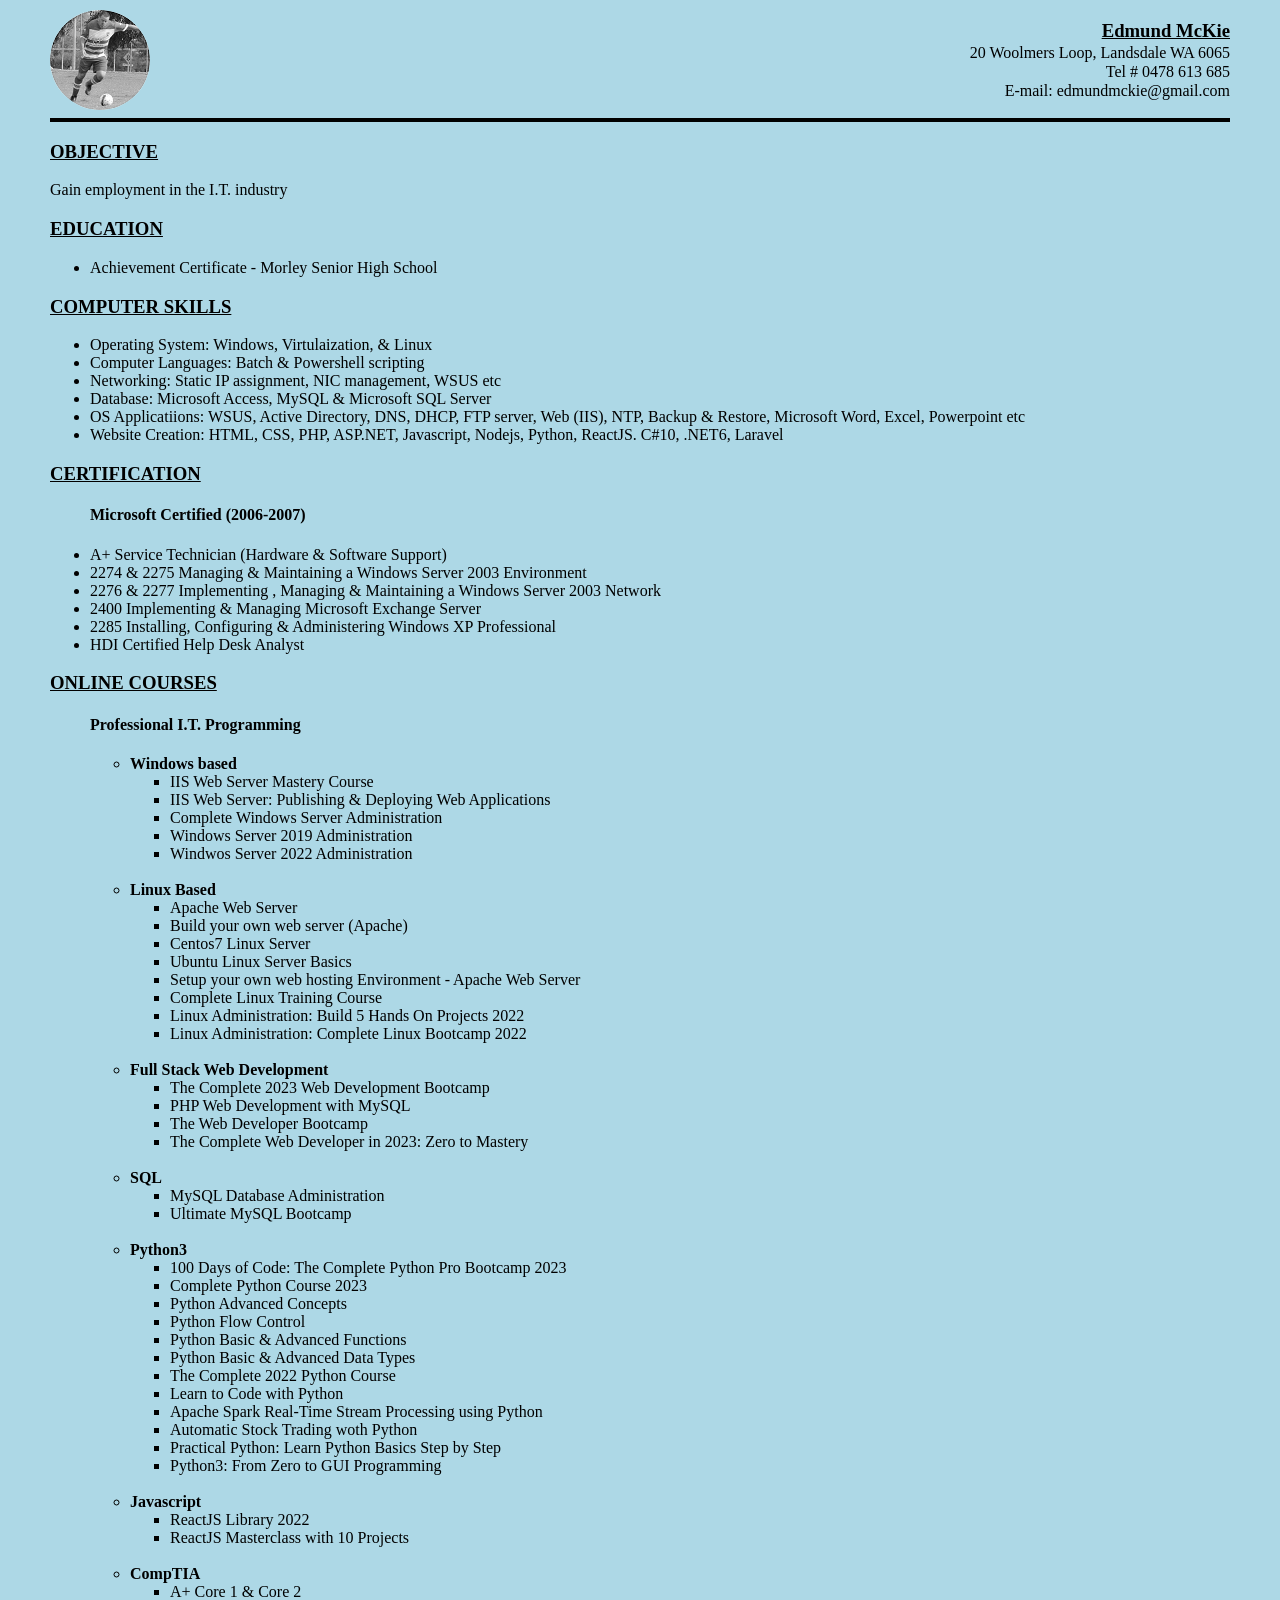
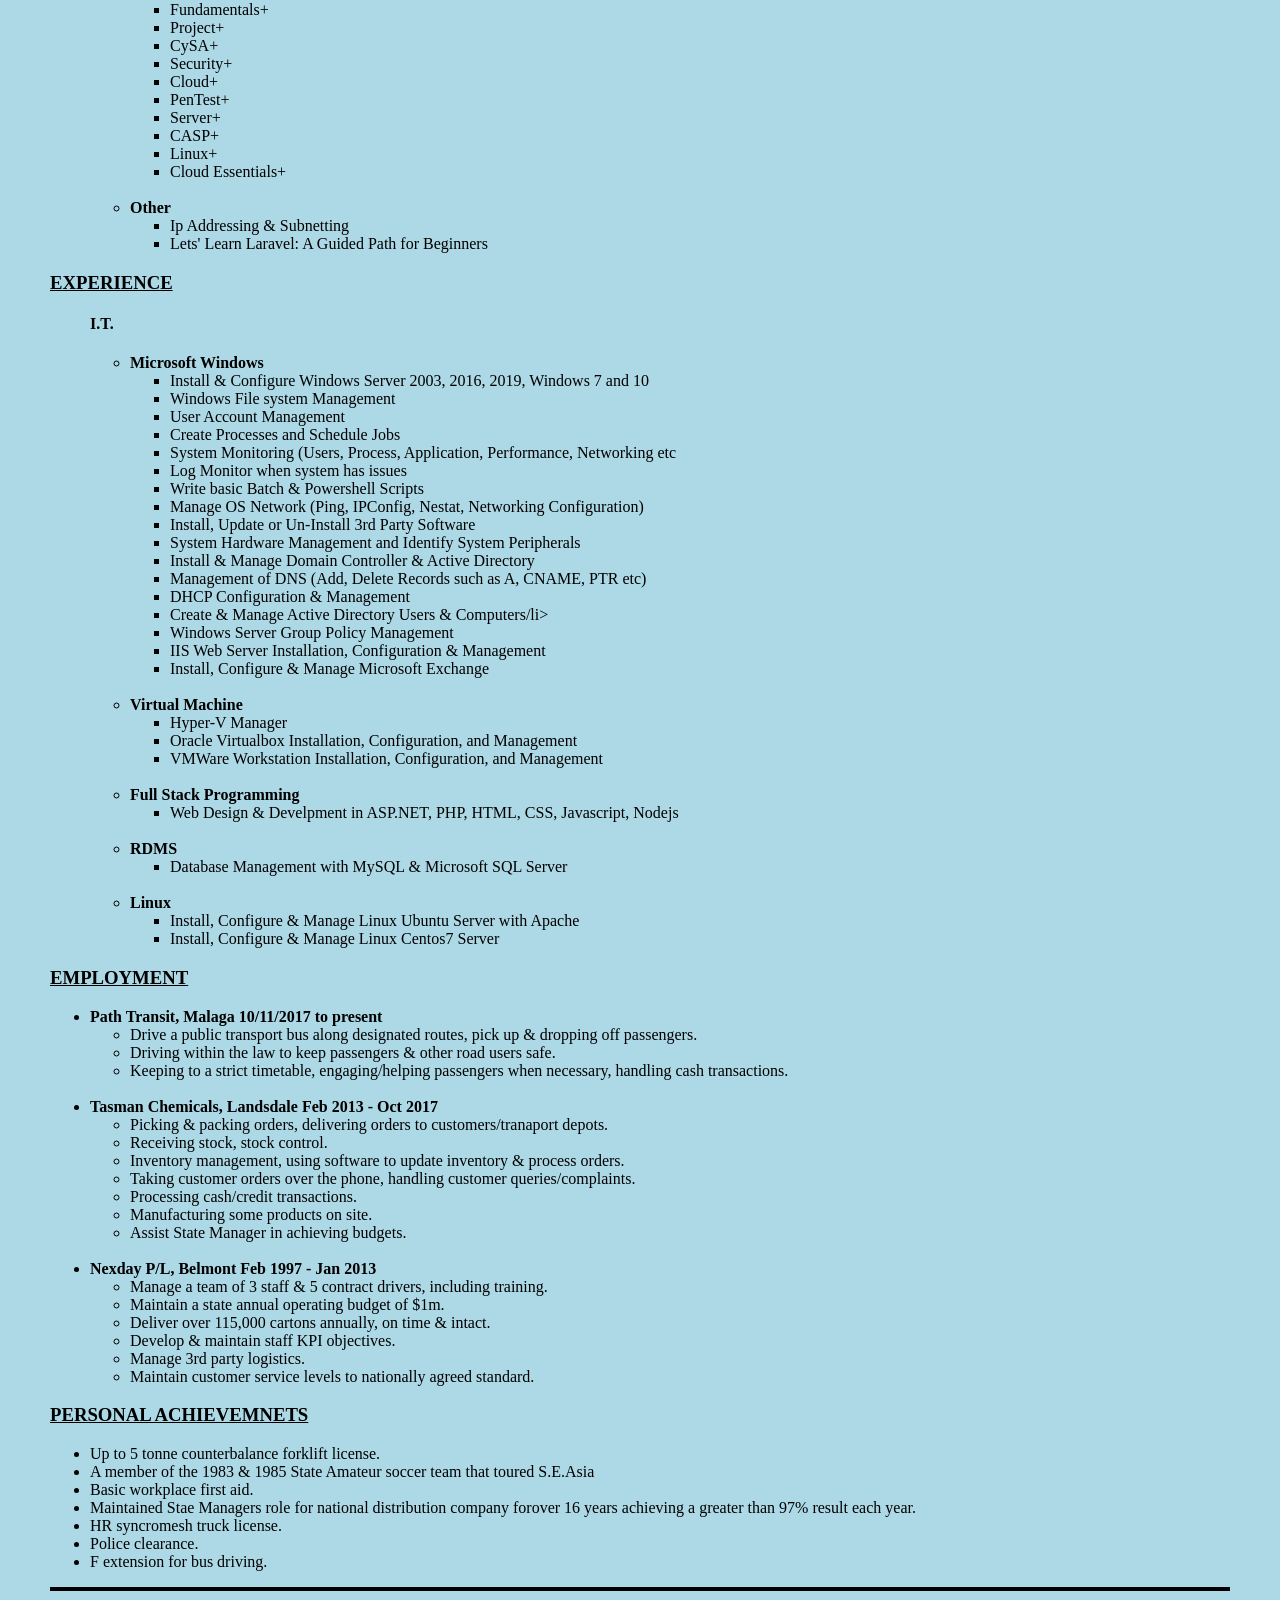
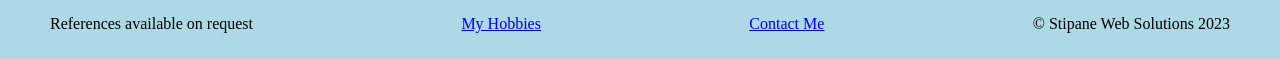
==== index.html @ 41bacb29 "Add files via upload 1st commit" ====
﻿<!DOCTYPE html>

<html lang="en" xmlns="http://www.w3.org/1999/xhtml">

<head>
    <meta charset="utf-8" />
    <link rel="stylesheet" href="Styles\Style.css">
    <title>My Resume</title>
</head>
<header>
    <div class="container">
        <div>
            <img src="./Images/ED3-modified.png" alt="">
        </div>
        <div>        
            <h3>Edmund McKie</h3>
            <p>20 Woolmers Loop, Landsdale WA 6065</p>
            <p>Tel # 0478 613 685</p>
            <p>E-mail: edmundmckie@gmail.com</p>
        </div>
    </div>
</header>
    <hr />
<body>

    <div class="body">
        <div>
            <h3>OBJECTIVE</h3>
            <p>Gain employment in the I.T. industry</p>
            <h3>EDUCATION</h3>
            <ul>
                <li>Achievement Certificate - Morley Senior High School</li>
            </ul>
            <h3>COMPUTER SKILLS</h3>
            <ul>
                <li>Operating System: Windows, Virtulaization, & Linux</li>
                <li>Computer Languages: Batch & Powershell scripting</li>
                <li>Networking: Static IP assignment, NIC management, WSUS etc</li>
                <li>Database: Microsoft Access, MySQL & Microsoft SQL Server</li>
                <li>OS Applicatiions: WSUS, Active Directory, DNS, DHCP, FTP server, Web (IIS), NTP, Backup & Restore,
                    Microsoft Word, Excel, Powerpoint etc</li>
                <li>Website Creation: HTML, CSS, PHP, ASP.NET, Javascript, Nodejs, Python, ReactJS. C#10, .NET6, Laravel</li>
            </ul>
            <h3>CERTIFICATION</h3>
            <ul>
                <h4>Microsoft Certified (2006-2007)</h4>
                <li>A+ Service Technician (Hardware & Software Support)</li>
                <li>2274 & 2275 Managing & Maintaining a Windows Server 2003 Environment</li>
                <li>2276 & 2277 Implementing , Managing & Maintaining a Windows Server 2003 Network</li>
                <li>2400 Implementing & Managing Microsoft Exchange Server</li>
                <li>2285 Installing, Configuring & Administering Windows XP Professional</li>
                <li>HDI Certified Help Desk Analyst</li>
            </ul>
            <h3>ONLINE COURSES</h3>
            <ul>
                <h4>Professional I.T. Programming</h4>
                    <ul>
                    <li><strong>Windows based</strong>
                        <ul>
                            <li>IIS Web Server Mastery Course </li>
                            <li>IIS Web Server: Publishing & Deploying Web Applications</li>
                            <li>Complete Windows Server Administration</li>
                            <li>Windows Server 2019 Administration</li>
                            <li>Windwos Server 2022 Administration</li><br />                                          
                        </ul>
                    <li><strong>Linux Based</strong>
                        <ul>
                            <li>Apache Web Server</li>
                            <li>Build your own web server (Apache)</li>                    
                            <li>Centos7 Linux Server</li>
                            <li>Ubuntu Linux Server Basics</li>
                            <li>Setup your own web hosting Environment - Apache Web Server</li>
                            <li>Complete Linux Training Course</li>
                            <li>Linux Administration: Build 5 Hands On Projects 2022</li>
                            <li>Linux Administration: Complete Linux Bootcamp 2022</li><br />                    
                            </ul>
                    <li><strong>Full Stack Web Development</strong>
                        <ul>
                            <li>The Complete 2023 Web Development Bootcamp</li>
                            <li>PHP Web Development with MySQL</li>
                            <li>The Web Developer Bootcamp</li>
                            
                            <li>The Complete Web Developer in 2023: Zero to Mastery</li>
                            <br />
                        </ul>
                        <li><strong>SQL</strong>
                            <ul>
                        <li>MySQL Database Administration</li>
                        <li>Ultimate MySQL Bootcamp</li><br />
                    </ul>
                    <li><strong>Python3</strong>
                        <ul>
                            <li>100 Days of Code: The Complete Python Pro Bootcamp 2023</li>
                            <li>Complete Python Course 2023</li>
                            <li>Python Advanced Concepts</li>
                            <li>Python Flow Control</li>
                            <li>Python Basic & Advanced Functions</li>
                            <li>Python Basic & Advanced Data Types</li>
                            <li>The Complete 2022 Python Course</li>
                            <li>Learn to Code with Python</li>
                            <li>Apache Spark Real-Time Stream Processing using Python</li>
                            <li>Automatic Stock Trading woth Python</li>
                            <li>Practical Python: Learn Python Basics Step by Step</li>
                            <li>Python3: From Zero to GUI Programming</li><br />
                        </ul>
                        <li><strong>Javascript</strong>
                            <ul>
                                <li>ReactJS Library 2022</li>
                                <li>ReactJS Masterclass with 10 Projects</li><br />
                            </ul>
                    <li><strong>CompTIA</strong>
                        <ul>
                            <li>A+ Core 1 & Core 2</li> 
                            <li>Fundamentals+</li>
                            <li>Project+</li>
                            <li>CySA+</li>
                            <li>Security+</li>
                            <li>Cloud+</li>
                            <li>PenTest+</li>
                            <li>Server+</li>
                            <li>CASP+</li>
                            <li>Linux+</li>
                            <li>Cloud Essentials+</li><br />
                        </ul>
                    <li><strong>Other</strong>
                        <ul>
                            <li>Ip Addressing & Subnetting</li>
                            <li>Lets' Learn Laravel: A Guided Path for Beginners</li>
                        </ul>
                    </ul>
            </ul>
        </div>
        <div>
            <h3>EXPERIENCE</h3>
            <ul>     
                <h4>I.T.</h4>
                <ul>
                    <li><strong>Microsoft Windows</strong>
                        <ul>
                            <li>Install & Configure Windows Server 2003, 2016, 2019, Windows 7 and 10</li>
                            <li>Windows File system Management</li>
                            <li>User Account Management</li>
                            <li>Create Processes and Schedule Jobs</li>
                            <li>System Monitoring (Users, Process, Application, Performance, Networking etc</li>
                            <li>Log Monitor when system has issues</li>
                            <li>Write basic Batch & Powershell Scripts</li>
                            <li>Manage OS Network (Ping, IPConfig, Nestat, Networking Configuration)</li>
                            <li>Install, Update or Un-Install 3rd Party Software</li>
                            <li>System Hardware Management and Identify System Peripherals</li>
                            <li>Install & Manage Domain Controller & Active Directory</li>
                            <li>Management of DNS (Add, Delete Records such as A, CNAME, PTR etc)</li>
                            <li>DHCP Configuration & Management</li>
                            <li>Create & Manage Active Directory Users & Computers/li>
                            <li>Windows Server Group Policy Management</li>
                            <li>IIS Web Server Installation, Configuration & Management</li>
                            <li>Install, Configure & Manage Microsoft Exchange</li><br />
                        </ul>
                    <li><strong>Virtual Machine</strong>
                        <ul>
                            <li>Hyper-V Manager</li>
                            <li>Oracle Virtualbox Installation, Configuration, and Management</li>
                            <li>VMWare Workstation Installation, Configuration, and Management</li><br />
                        </ul>
                    <li><strong>Full Stack Programming</strong>
                        <ul>
                            <li>Web Design & Develpment in ASP.NET, PHP, HTML, CSS, Javascript, Nodejs</li><br />
                        </ul>
                    <li><strong>RDMS</strong>
                        <ul>
                            <li>Database Management with MySQL & Microsoft SQL Server</li><br />
                        </ul>
                    <li><strong>Linux</strong>
                        <ul>
                            <li>Install, Configure & Manage Linux Ubuntu Server with Apache</li>
                            <li>Install, Configure & Manage Linux Centos7 Server</li>
                        </ul>
                </ul>
            </ul>
            <h3>EMPLOYMENT</h3>
                <ul>
                    <li><strong>Path Transit, Malaga 10/11/2017 to present</strong>
                        <ul>        
                            <li>Drive a public transport bus along designated routes, pick up & dropping off passengers.</li>
                            <li>Driving within the law to keep passengers & other road users safe.</li>
                            <li>Keeping to a strict timetable, engaging/helping passengers when necessary, handling cash transactions.
                            </li>
                        </ul><br />
                    <li><strong>Tasman Chemicals, Landsdale Feb 2013 - Oct 2017</strong>
                        <ul>
                            <li>Picking & packing orders, delivering orders to customers/tranaport depots.</li>
                            <li>Receiving stock, stock control.</li>
                            <li>Inventory management, using software to update inventory & process orders.</li>
                            <li>Taking customer orders over the phone, handling customer queries/complaints.</li>
                            <li>Processing cash/credit transactions.</li>
                            <li>Manufacturing some products on site.</li>
                            <li>Assist State Manager in achieving budgets.</li>
                        </ul><br />                    
                    <li><strong>Nexday P/L, Belmont Feb 1997 - Jan 2013</strong></li>
                         <ul>
                            <li>Manage a team of 3 staff & 5 contract drivers, including training.</li>
                            <li>Maintain a state annual operating budget of $1m.</li>
                            <li>Deliver over 115,000 cartons annually, on time & intact.</li>
                            <li>Develop & maintain staff KPI objectives.</li>
                            <li>Manage 3rd party logistics.</li>
                            <li>Maintain customer service levels to nationally agreed standard.</li>
                        </ul>
                </ul>
            
            <h3>PERSONAL ACHIEVEMNETS</h3>
            <ul>
                <li>Up to 5 tonne counterbalance forklift license.</li>
                <li>A member of the 1983 & 1985 State Amateur soccer team that toured S.E.Asia</li>
                <li>Basic workplace first aid.</li>
                <li>Maintained Stae Managers role for national distribution company forover 16 years achieving a greater
                    than 97% result each year.</li>
                <li>HR syncromesh truck license.</li>
                <li>Police clearance.</li>
                <li>F extension for bus driving.</li>
            </ul>
        </div>
    </div>
    <hr />
    <footer>
        <div>
            <p>References available on request</p>
        </div>
        <div>
            <p><a href="./hobbies.html">My Hobbies</a></p>
        </div>
        <div>
            <p><a href="./contact.html">Contact Me</a></p>
        </div>
        <div>
            <p>&copy Stipane Web Solutions 2023</p>
        </div>
    </footer>
</body>

</html>
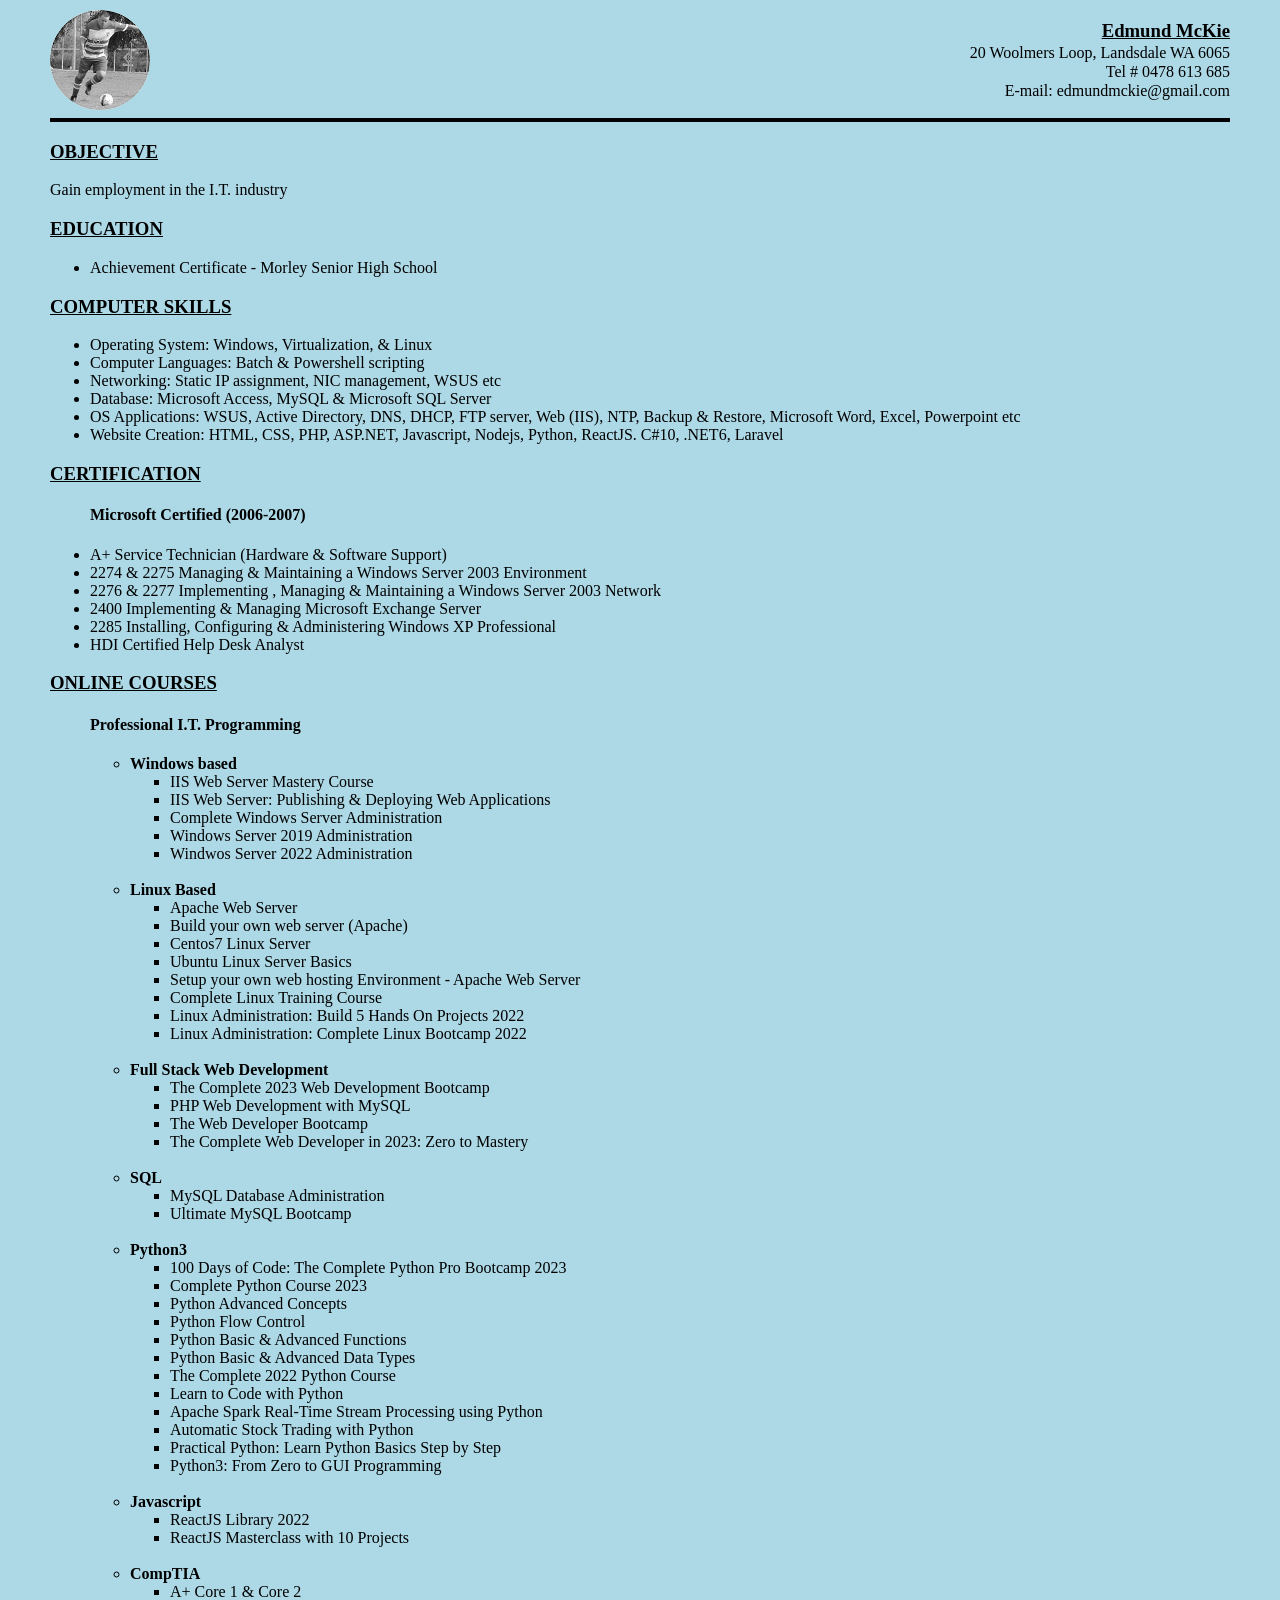
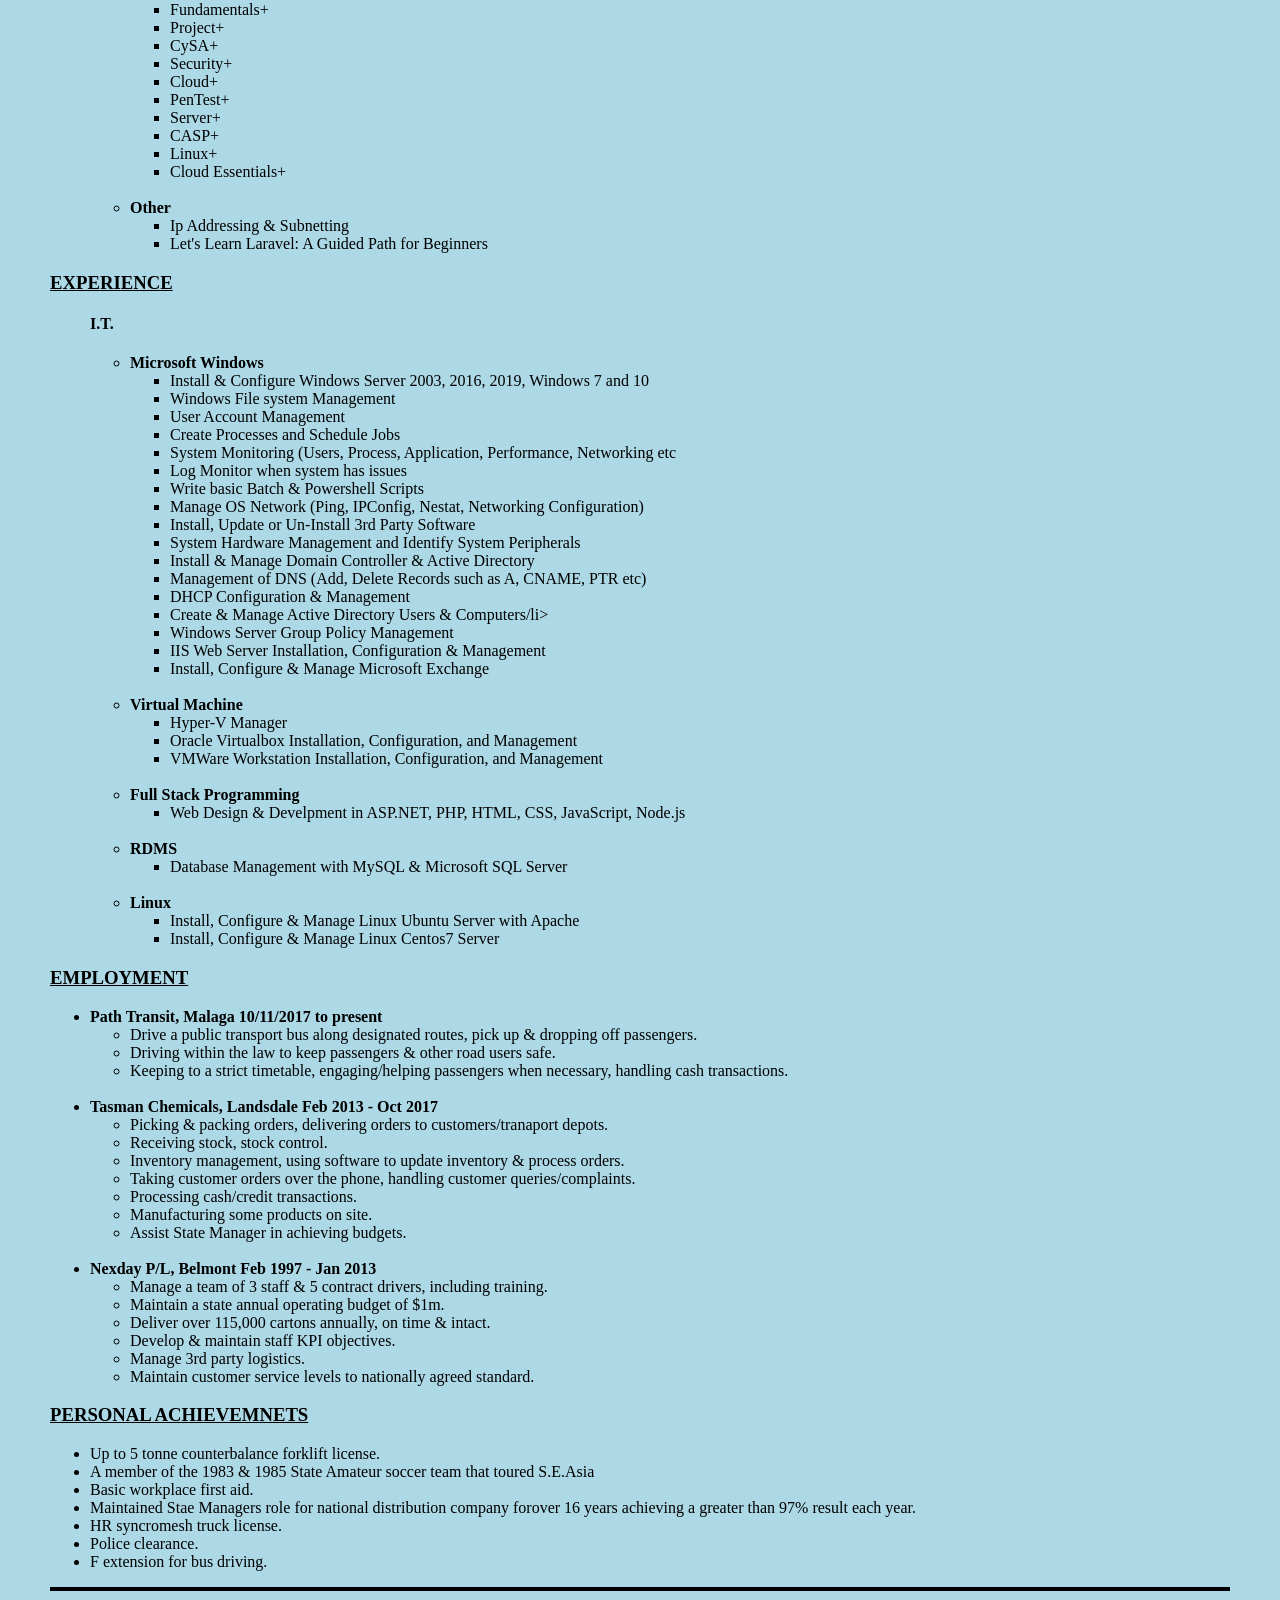
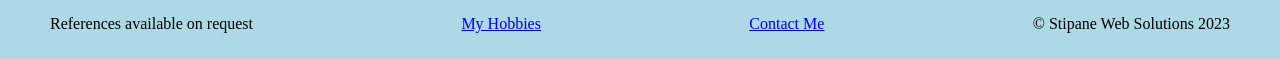
==== commit a21e850e: "Update index.html - spell check" ====
--- a/index.html
+++ b/index.html
@@ -33,11 +33,11 @@
             </ul>
             <h3>COMPUTER SKILLS</h3>
             <ul>
-                <li>Operating System: Windows, Virtulaization, & Linux</li>
+                <li>Operating System: Windows, Virtualization, & Linux</li>
                 <li>Computer Languages: Batch & Powershell scripting</li>
                 <li>Networking: Static IP assignment, NIC management, WSUS etc</li>
                 <li>Database: Microsoft Access, MySQL & Microsoft SQL Server</li>
-                <li>OS Applicatiions: WSUS, Active Directory, DNS, DHCP, FTP server, Web (IIS), NTP, Backup & Restore,
+                <li>OS Applications: WSUS, Active Directory, DNS, DHCP, FTP server, Web (IIS), NTP, Backup & Restore,
                     Microsoft Word, Excel, Powerpoint etc</li>
                 <li>Website Creation: HTML, CSS, PHP, ASP.NET, Javascript, Nodejs, Python, ReactJS. C#10, .NET6, Laravel</li>
             </ul>
@@ -99,7 +99,7 @@
                             <li>The Complete 2022 Python Course</li>
                             <li>Learn to Code with Python</li>
                             <li>Apache Spark Real-Time Stream Processing using Python</li>
-                            <li>Automatic Stock Trading woth Python</li>
+                            <li>Automatic Stock Trading with Python</li>
                             <li>Practical Python: Learn Python Basics Step by Step</li>
                             <li>Python3: From Zero to GUI Programming</li><br />
                         </ul>
@@ -125,7 +125,7 @@
                     <li><strong>Other</strong>
                         <ul>
                             <li>Ip Addressing & Subnetting</li>
-                            <li>Lets' Learn Laravel: A Guided Path for Beginners</li>
+                            <li>Let's Learn Laravel: A Guided Path for Beginners</li>
                         </ul>
                     </ul>
             </ul>
@@ -163,7 +163,7 @@
                         </ul>
                     <li><strong>Full Stack Programming</strong>
                         <ul>
-                            <li>Web Design & Develpment in ASP.NET, PHP, HTML, CSS, Javascript, Nodejs</li><br />
+                            <li>Web Design & Develpment in ASP.NET, PHP, HTML, CSS, JavaScript, Node.js</li><br />
                         </ul>
                     <li><strong>RDMS</strong>
                         <ul>
@@ -236,4 +236,4 @@
     </footer>
 </body>
 
-</html>+</html>
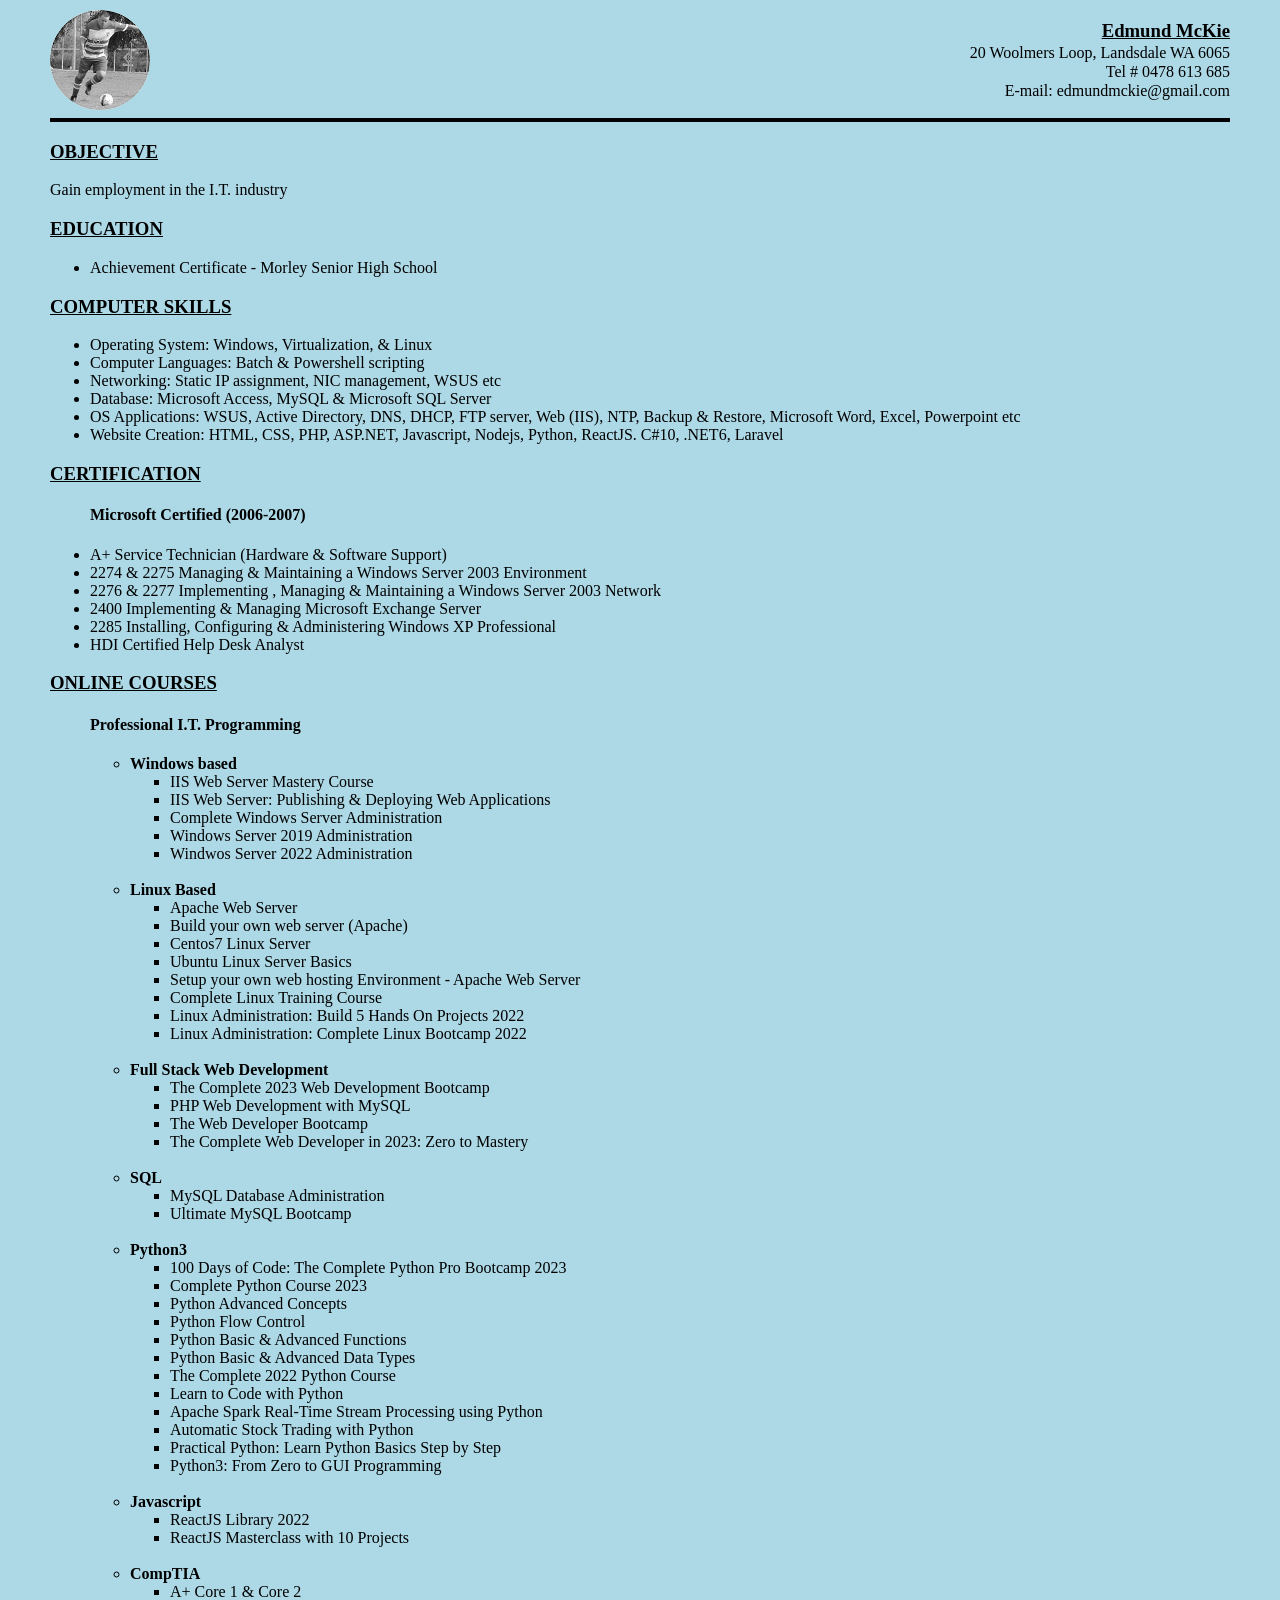
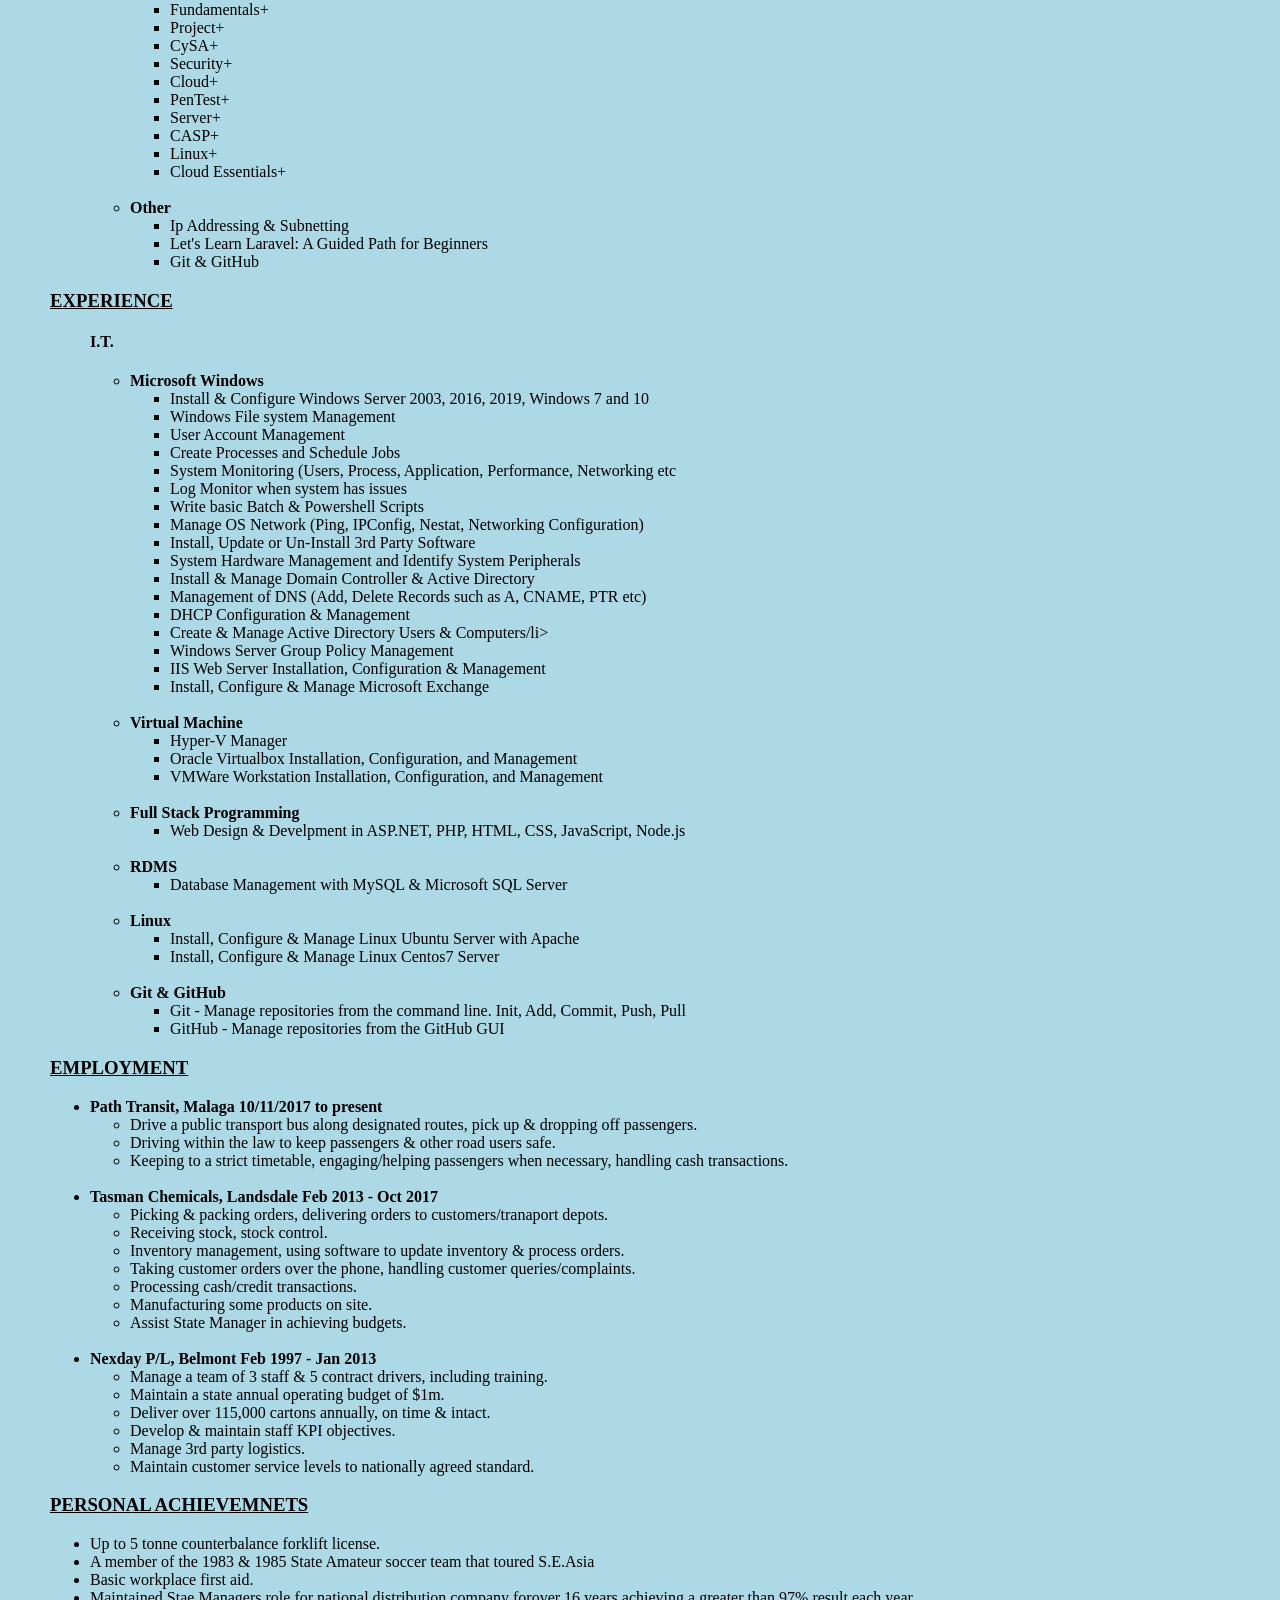
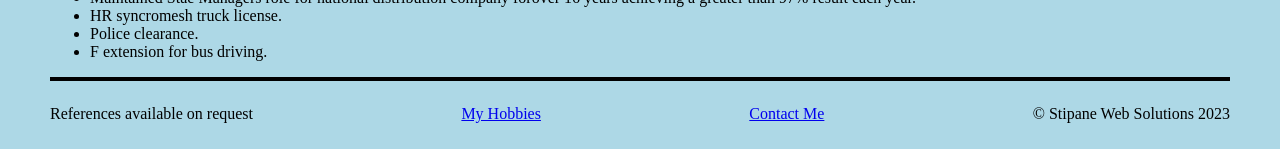
==== commit bf4089af: "Updated index.html Added Git & GitHub experience" ====
--- a/index.html
+++ b/index.html
@@ -126,6 +126,7 @@
                         <ul>
                             <li>Ip Addressing & Subnetting</li>
                             <li>Let's Learn Laravel: A Guided Path for Beginners</li>
+                            <li>Git & GitHub</li>
                         </ul>
                     </ul>
             </ul>
@@ -172,7 +173,12 @@
                     <li><strong>Linux</strong>
                         <ul>
                             <li>Install, Configure & Manage Linux Ubuntu Server with Apache</li>
-                            <li>Install, Configure & Manage Linux Centos7 Server</li>
+                            <li>Install, Configure & Manage Linux Centos7 Server</li><br>
+                        </ul>
+                        <li><strong>Git & GitHub</strong></li>
+                        <ul>
+                            <li>Git - Manage repositories from the command line. Init, Add, Commit, Push, Pull</li>
+                            <li>GitHub - Manage repositories from the GitHub GUI</li>
                         </ul>
                 </ul>
             </ul>
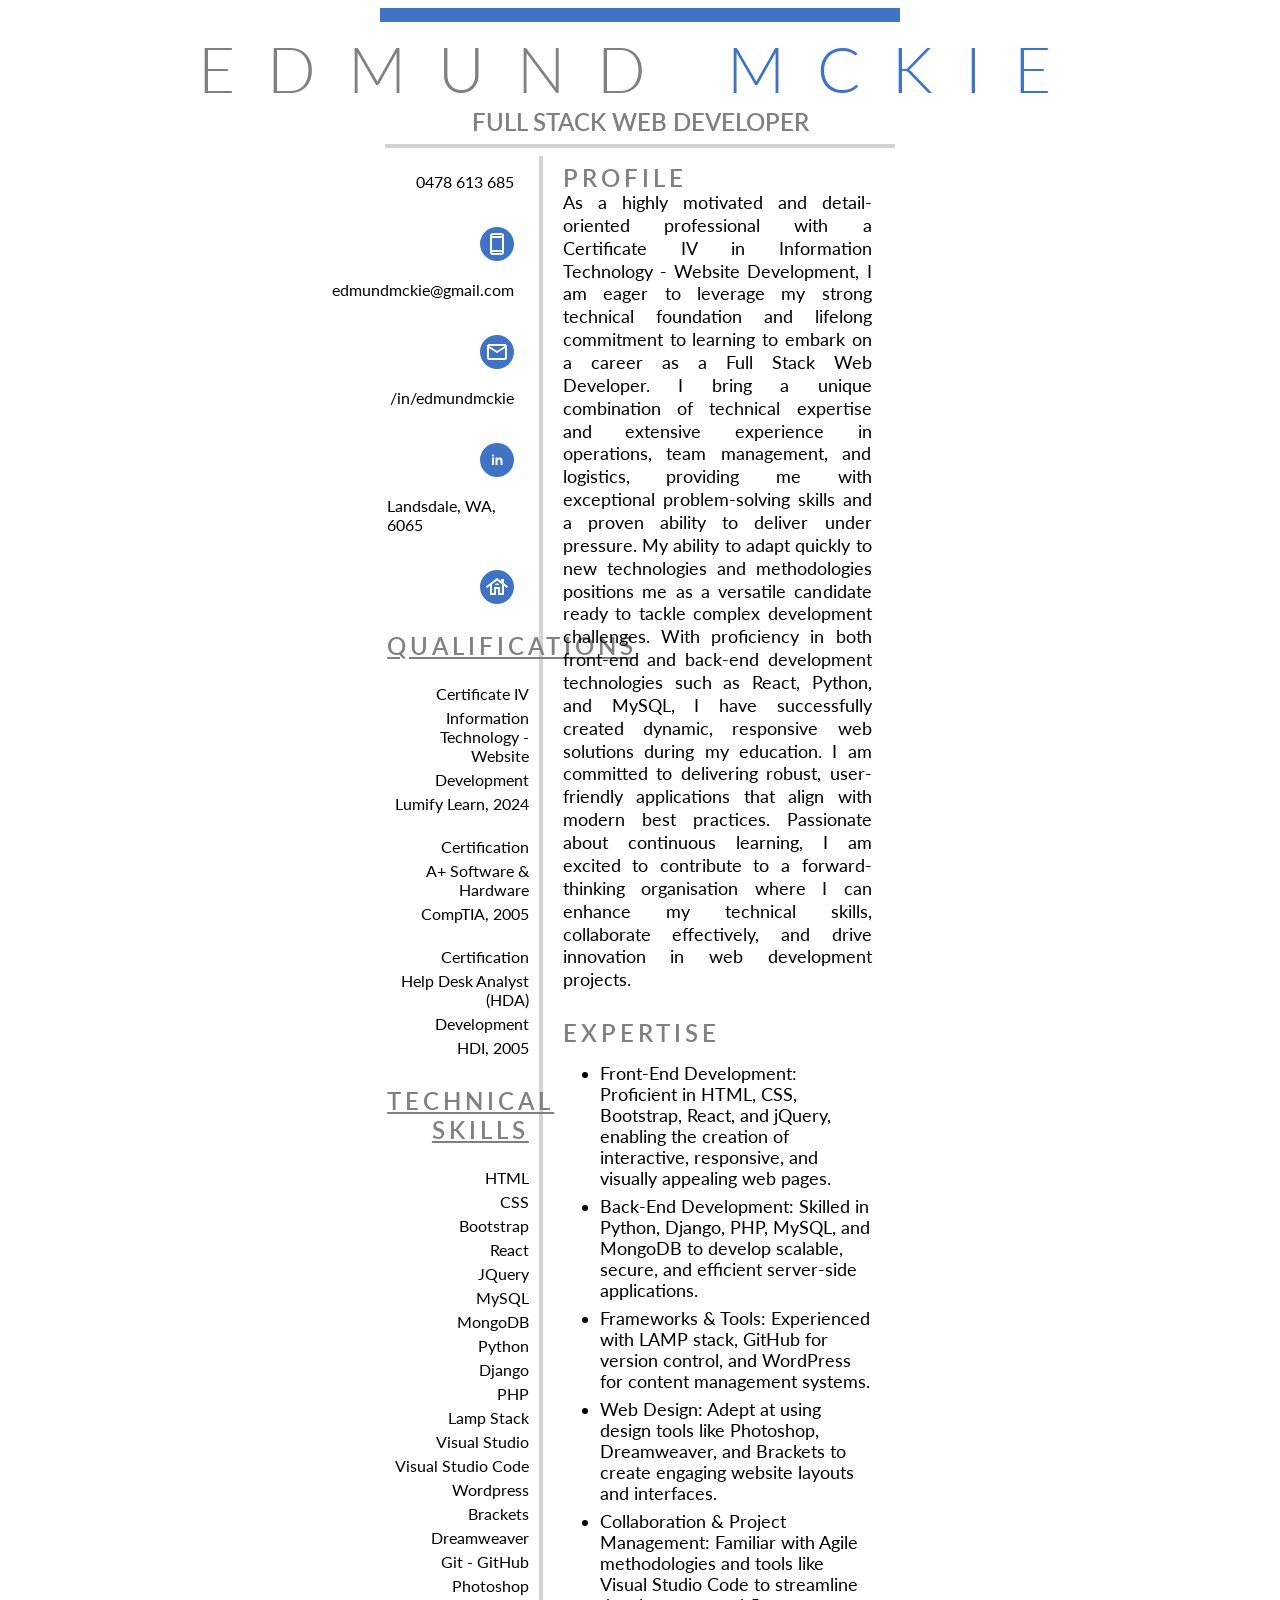
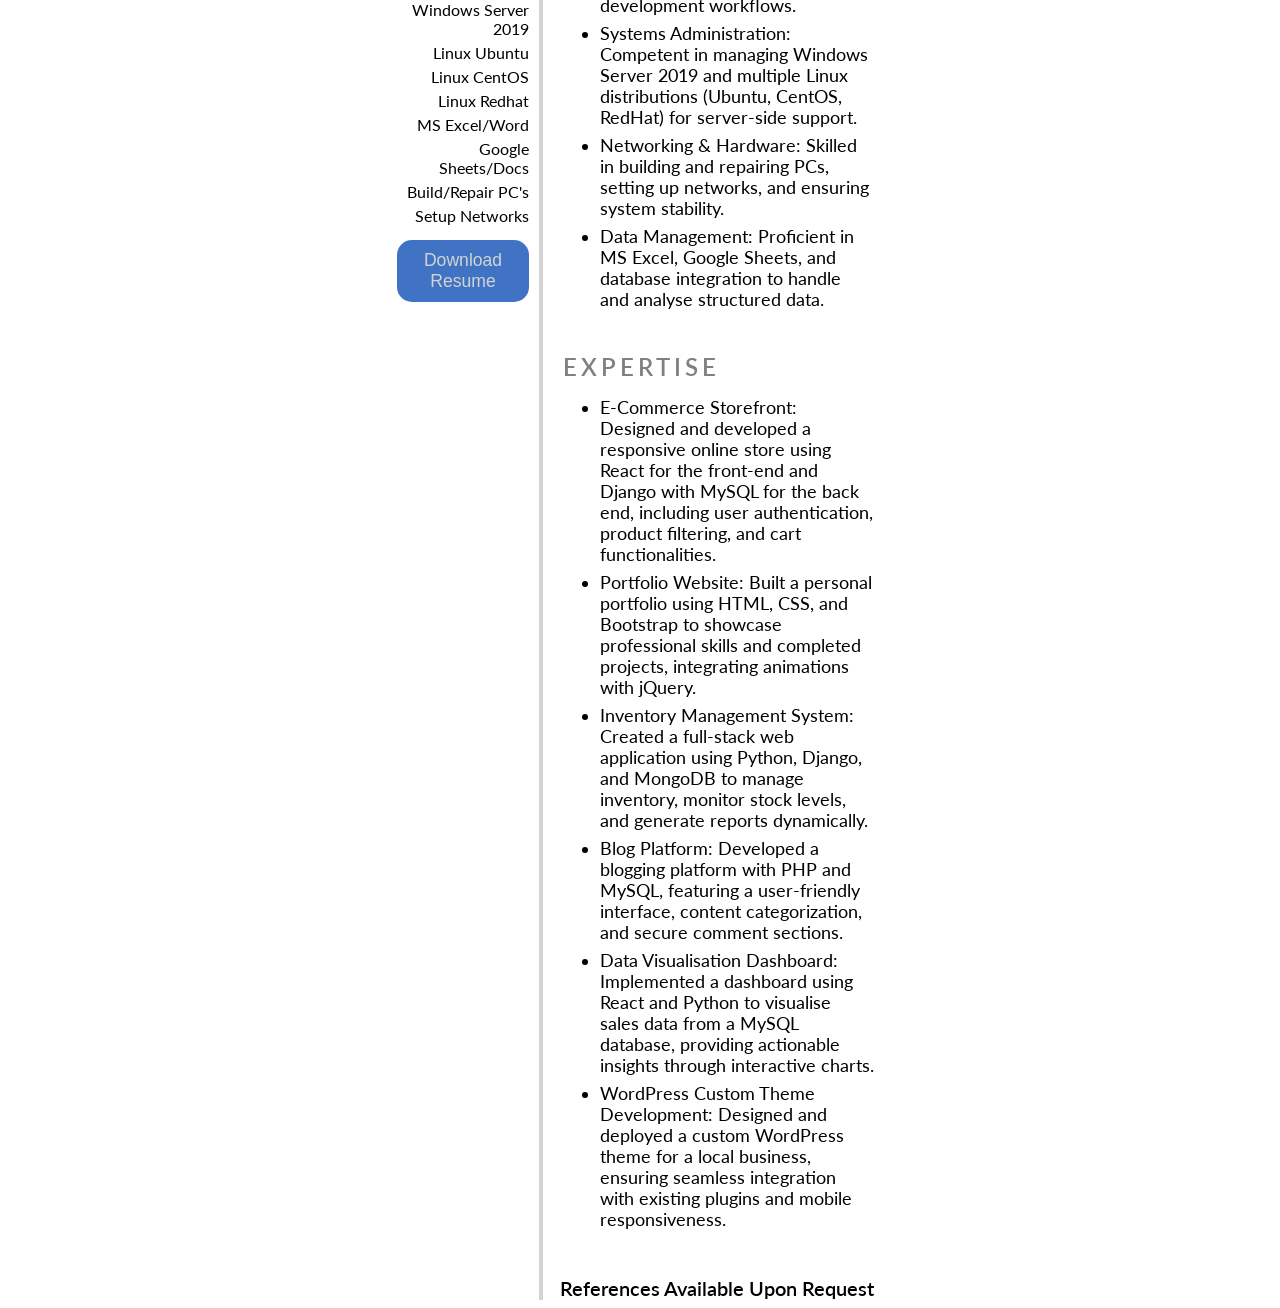
==== commit af5dad50: "Add files via upload" ====
--- a/index.html
+++ b/index.html
@@ -1,245 +1,264 @@
-﻿<!DOCTYPE html>
+<!DOCTYPE html>
+<html lang="en">
+  <head>
+    <meta charset="UTF-8" />
+    <meta name="viewport" content="width=device-width, initial-scale=1.0" />
+    <link rel="preconnect" href="https://fonts.googleapis.com" />
+    <link rel="preconnect" href="https://fonts.gstatic.com" crossorigin />
+    <link
+      href="https://fonts.googleapis.com/css2?family=Lato:ital,wght@0,100;0,300;0,400;0,700;0,900;1,100;1,300;1,400;1,700;1,900&family=Open+Sans:ital,wght@0,300..800;1,300..800&family=Poppins:ital,wght@0,100;0,200;0,300;0,400;0,500;0,600;0,700;0,800;0,900;1,100;1,200;1,300;1,400;1,500;1,600;1,700;1,800;1,900&display=swap"
+      rel="stylesheet"
+    />
+    <link rel="stylesheet" href="./css/style.css" />
+    <title>Edmund McKie | Resume</title>
+  </head>
+  <body>
+    <hr class="headerTop" />
+    <div class="heading">
+      <h1>Edmund <span>McKie</span></h1>
+      <div class="subHeading">
+        <div>
+          <p>Full Stack web Developer</p>
+        </div>
+      </div>
+      <hr class="headerBottom" />
+    </div>
+    <div class="wrapper">
+      <div class="skills">
+        <div class="phone">
+          <p class="contact">0478 613 685</p>
+          <span
+            ><svg
+              xmlns="http://www.w3.org/2000/svg"
+              height="24px"
+              viewBox="0 -960 960 960"
+              width="24px"
+              fill="#fff"
+            >
+              <path
+                d="M280-40q-33 0-56.5-23.5T200-120v-720q0-33 23.5-56.5T280-920h400q33 0 56.5 23.5T760-840v720q0 33-23.5 56.5T680-40H280Zm0-120v40h400v-40H280Zm0-80h400v-480H280v480Zm0-560h400v-40H280v40Zm0 0v-40 40Zm0 640v40-40Z"
+              /></svg
+          ></span>
+        </div>
+        <div class="phone">
+          <a href="mailto: edmundmckie@gmail.com"
+            ><p class="contact">edmundmckie@gmail.com</p></a
+          >
+          <span
+            ><svg
+              xmlns="http://www.w3.org/2000/svg"
+              height="24px"
+              viewBox="0 -960 960 960"
+              width="24px"
+              fill="#fff"
+            >
+              <path
+                d="M160-160q-33 0-56.5-23.5T80-240v-480q0-33 23.5-56.5T160-800h640q33 0 56.5 23.5T880-720v480q0 33-23.5 56.5T800-160H160Zm320-280L160-640v400h640v-400L480-440Zm0-80 320-200H160l320 200ZM160-640v-80 480-400Z"
+              /></svg
+          ></span>
+        </div>
+        <div class="phone">
+          <a href="https://www.linkedin.com/in/edmundmckie"
+            ><p class="contact">/in/edmundmckie</p></a
+          >
 
-<html lang="en" xmlns="http://www.w3.org/1999/xhtml">
-
-<head>
-    <meta charset="utf-8" />
-    <link rel="stylesheet" href="Styles\Style.css">
-    <title>My Resume</title>
-</head>
-<header>
-    <div class="container">
-        <div>
-            <img src="./Images/ED3-modified.png" alt="">
-        </div>
-        <div>        
-            <h3>Edmund McKie</h3>
-            <p>20 Woolmers Loop, Landsdale WA 6065</p>
-            <p>Tel # 0478 613 685</p>
-            <p>E-mail: edmundmckie@gmail.com</p>
-        </div>
+          <span
+            ><svg
+              xmlns="http://www.w3.org/2000/svg"
+              viewBox="0 0 48 48"
+              width="24px"
+              height="24px"
+            >
+              <path
+                fill="#4073c4"
+                d="M24 4A20 20 0 1 0 24 44A20 20 0 1 0 24 4Z"
+              />
+              <path
+                fill="#fff"
+                d="M14 19H18V34H14zM15.988 17h-.022C14.772 17 14 16.11 14 14.999 14 13.864 14.796 13 16.011 13c1.217 0 1.966.864 1.989 1.999C18 16.11 17.228 17 15.988 17zM35 24.5c0-3.038-2.462-5.5-5.5-5.5-1.862 0-3.505.928-4.5 2.344V19h-4v15h4v-8c0-1.657 1.343-3 3-3s3 1.343 3 3v8h4C35 34 35 24.921 35 24.5z"
+              /></svg
+          ></span>
+        </div>
+        <div class="phone">
+          <p class="contact">Landsdale, WA, 6065</p>
+          <span
+            ><svg
+              xmlns="http://www.w3.org/2000/svg"
+              height="24px"
+              viewBox="0 -960 960 960"
+              width="24px"
+              fill="#fff"
+            >
+              <path
+                d="M200-160v-366L88-440l-48-64 440-336 160 122v-82h120v174l160 122-48 64-112-86v366H520v-240h-80v240H200Zm80-80h80v-240h240v240h80v-347L480-739 280-587v347Zm120-319h160q0-32-24-52.5T480-632q-32 0-56 20.5T400-559Zm-40 319v-240h240v240-240H360v240Z"
+              /></svg
+          ></span>
+        </div>
+        <div class="quals">
+          <p>qualifications</p>
+          <div class="certs">
+            <p>Certificate IV</p>
+            <p>Information Technology - Website</p>
+            <p>Development</p>
+            <p>Lumify Learn, 2024</p>
+          </div>
+          <br />
+          <div class="certs">
+            <p>Certification</p>
+            <p>A+ Software & Hardware</p>
+            <p>CompTIA, 2005</p>
+          </div>
+          <br />
+          <div class="certs">
+            <p>Certification</p>
+            <p>Help Desk Analyst (HDA)</p>
+            <p>Development</p>
+            <p>HDI, 2005</p>
+          </div>
+        </div>
+        <div class="quals">
+          <p>technical skills</p>
+          <div class="certs">
+            <p>HTML</p>
+            <p>CSS</p>
+            <p>Bootstrap</p>
+            <p>React</p>
+            <p>JQuery</p>
+            <p>MySQL</p>
+            <p>MongoDB</p>
+            <p>Python</p>
+            <p>Django</p>
+            <p>PHP</p>
+            <p>Lamp Stack</p>
+            <p>Visual Studio</p>
+            <p>Visual Studio Code</p>
+            <p>Wordpress</p>
+            <p>Brackets</p>
+            <p>Dreamweaver</p>
+            <p>Git - GitHub</p>
+            <p>Photoshop</p>
+            <p>Windows Server 2019</p>
+            <p>Linux Ubuntu</p>
+            <p>Linux CentOS</p>
+            <p>Linux Redhat</p>
+            <p>MS Excel/Word</p>
+            <p>Google Sheets/Docs</p>
+            <p>Build/Repair PC's</p>
+            <p>Setup Networks</p>
+          </div>
+        </div>
+        <div class="button">
+          <button>
+            <a href="./resume/EMcKie_Resume2024PDF.pdf">Download Resume</a>
+          </button>
+        </div>
+      </div>
+      <div class="content">
+        <div class="profile">
+          <p class="profileHeader">profile</p>
+          <p class="profileBody">
+            As a highly motivated and detail-oriented professional with a
+            Certificate IV in Information Technology - Website Development, I am
+            eager to leverage my strong technical foundation and lifelong
+            commitment to learning to embark on a career as a Full Stack Web
+            Developer. I bring a unique combination of technical expertise and
+            extensive experience in operations, team management, and logistics,
+            providing me with exceptional problem-solving skills and a proven
+            ability to deliver under pressure. My ability to adapt quickly to
+            new technologies and methodologies positions me as a versatile
+            candidate ready to tackle complex development challenges. With
+            proficiency in both front-end and back-end development technologies
+            such as React, Python, and MySQL, I have successfully created
+            dynamic, responsive web solutions during my education. I am
+            committed to delivering robust, user-friendly applications that
+            align with modern best practices. Passionate about continuous
+            learning, I am excited to contribute to a forward-thinking
+            organisation where I can enhance my technical skills, collaborate
+            effectively, and drive innovation in web development projects.
+          </p>
+        </div>
+        <br />
+        <div class="expertise">
+          <p class="expertiseHeader">expertise</p>
+          <ul>
+            <li>
+              Front-End Development: Proficient in HTML, CSS, Bootstrap, React,
+              and jQuery, enabling the creation of interactive, responsive, and
+              visually appealing web pages.
+            </li>
+            <li>
+              Back-End Development: Skilled in Python, Django, PHP, MySQL, and
+              MongoDB to develop scalable, secure, and efficient server-side
+              applications.
+            </li>
+            <li>
+              Frameworks & Tools: Experienced with LAMP stack, GitHub for
+              version control, and WordPress for content management systems.
+            </li>
+            <li>
+              Web Design: Adept at using design tools like Photoshop,
+              Dreamweaver, and Brackets to create engaging website layouts and
+              interfaces.
+            </li>
+            <li>
+              Collaboration & Project Management: Familiar with Agile
+              methodologies and tools like Visual Studio Code to streamline
+              development workflows.
+            </li>
+            <li>
+              Systems Administration: Competent in managing Windows Server 2019
+              and multiple Linux distributions (Ubuntu, CentOS, RedHat) for
+              server-side support.
+            </li>
+            <li>
+              Networking & Hardware: Skilled in building and repairing PCs,
+              setting up networks, and ensuring system stability.
+            </li>
+            <li>
+              Data Management: Proficient in MS Excel, Google Sheets, and
+              database integration to handle and analyse structured data.
+            </li>
+          </ul>
+        </div>
+        <br />
+        <div class="expertise">
+          <p class="expertiseHeader">expertise</p>
+          <ul>
+            <li>
+              E-Commerce Storefront: Designed and developed a responsive online
+              store using React for the front-end and Django with MySQL for the
+              back end, including user authentication, product filtering, and
+              cart functionalities.
+            </li>
+            <li>
+              Portfolio Website: Built a personal portfolio using HTML, CSS, and
+              Bootstrap to showcase professional skills and completed projects,
+              integrating animations with jQuery.
+            </li>
+            <li>
+              Inventory Management System: Created a full-stack web application
+              using Python, Django, and MongoDB to manage inventory, monitor
+              stock levels, and generate reports dynamically.
+            </li>
+            <li>
+              Blog Platform: Developed a blogging platform with PHP and MySQL,
+              featuring a user-friendly interface, content categorization, and
+              secure comment sections.
+            </li>
+            <li>
+              Data Visualisation Dashboard: Implemented a dashboard using React
+              and Python to visualise sales data from a MySQL database,
+              providing actionable insights through interactive charts.
+            </li>
+            <li>
+              WordPress Custom Theme Development: Designed and deployed a custom
+              WordPress theme for a local business, ensuring seamless
+              integration with existing plugins and mobile responsiveness.
+            </li>
+          </ul>
+        </div>
+        <p class="references">References Available Upon Request</p>
+      </div>
     </div>
-</header>
-    <hr />
-<body>
-
-    <div class="body">
-        <div>
-            <h3>OBJECTIVE</h3>
-            <p>Gain employment in the I.T. industry</p>
-            <h3>EDUCATION</h3>
-            <ul>
-                <li>Achievement Certificate - Morley Senior High School</li>
-            </ul>
-            <h3>COMPUTER SKILLS</h3>
-            <ul>
-                <li>Operating System: Windows, Virtualization, & Linux</li>
-                <li>Computer Languages: Batch & Powershell scripting</li>
-                <li>Networking: Static IP assignment, NIC management, WSUS etc</li>
-                <li>Database: Microsoft Access, MySQL & Microsoft SQL Server</li>
-                <li>OS Applications: WSUS, Active Directory, DNS, DHCP, FTP server, Web (IIS), NTP, Backup & Restore,
-                    Microsoft Word, Excel, Powerpoint etc</li>
-                <li>Website Creation: HTML, CSS, PHP, ASP.NET, Javascript, Nodejs, Python, ReactJS. C#10, .NET6, Laravel</li>
-            </ul>
-            <h3>CERTIFICATION</h3>
-            <ul>
-                <h4>Microsoft Certified (2006-2007)</h4>
-                <li>A+ Service Technician (Hardware & Software Support)</li>
-                <li>2274 & 2275 Managing & Maintaining a Windows Server 2003 Environment</li>
-                <li>2276 & 2277 Implementing , Managing & Maintaining a Windows Server 2003 Network</li>
-                <li>2400 Implementing & Managing Microsoft Exchange Server</li>
-                <li>2285 Installing, Configuring & Administering Windows XP Professional</li>
-                <li>HDI Certified Help Desk Analyst</li>
-            </ul>
-            <h3>ONLINE COURSES</h3>
-            <ul>
-                <h4>Professional I.T. Programming</h4>
-                    <ul>
-                    <li><strong>Windows based</strong>
-                        <ul>
-                            <li>IIS Web Server Mastery Course </li>
-                            <li>IIS Web Server: Publishing & Deploying Web Applications</li>
-                            <li>Complete Windows Server Administration</li>
-                            <li>Windows Server 2019 Administration</li>
-                            <li>Windwos Server 2022 Administration</li><br />                                          
-                        </ul>
-                    <li><strong>Linux Based</strong>
-                        <ul>
-                            <li>Apache Web Server</li>
-                            <li>Build your own web server (Apache)</li>                    
-                            <li>Centos7 Linux Server</li>
-                            <li>Ubuntu Linux Server Basics</li>
-                            <li>Setup your own web hosting Environment - Apache Web Server</li>
-                            <li>Complete Linux Training Course</li>
-                            <li>Linux Administration: Build 5 Hands On Projects 2022</li>
-                            <li>Linux Administration: Complete Linux Bootcamp 2022</li><br />                    
-                            </ul>
-                    <li><strong>Full Stack Web Development</strong>
-                        <ul>
-                            <li>The Complete 2023 Web Development Bootcamp</li>
-                            <li>PHP Web Development with MySQL</li>
-                            <li>The Web Developer Bootcamp</li>
-                            
-                            <li>The Complete Web Developer in 2023: Zero to Mastery</li>
-                            <br />
-                        </ul>
-                        <li><strong>SQL</strong>
-                            <ul>
-                        <li>MySQL Database Administration</li>
-                        <li>Ultimate MySQL Bootcamp</li><br />
-                    </ul>
-                    <li><strong>Python3</strong>
-                        <ul>
-                            <li>100 Days of Code: The Complete Python Pro Bootcamp 2023</li>
-                            <li>Complete Python Course 2023</li>
-                            <li>Python Advanced Concepts</li>
-                            <li>Python Flow Control</li>
-                            <li>Python Basic & Advanced Functions</li>
-                            <li>Python Basic & Advanced Data Types</li>
-                            <li>The Complete 2022 Python Course</li>
-                            <li>Learn to Code with Python</li>
-                            <li>Apache Spark Real-Time Stream Processing using Python</li>
-                            <li>Automatic Stock Trading with Python</li>
-                            <li>Practical Python: Learn Python Basics Step by Step</li>
-                            <li>Python3: From Zero to GUI Programming</li><br />
-                        </ul>
-                        <li><strong>Javascript</strong>
-                            <ul>
-                                <li>ReactJS Library 2022</li>
-                                <li>ReactJS Masterclass with 10 Projects</li><br />
-                            </ul>
-                    <li><strong>CompTIA</strong>
-                        <ul>
-                            <li>A+ Core 1 & Core 2</li> 
-                            <li>Fundamentals+</li>
-                            <li>Project+</li>
-                            <li>CySA+</li>
-                            <li>Security+</li>
-                            <li>Cloud+</li>
-                            <li>PenTest+</li>
-                            <li>Server+</li>
-                            <li>CASP+</li>
-                            <li>Linux+</li>
-                            <li>Cloud Essentials+</li><br />
-                        </ul>
-                    <li><strong>Other</strong>
-                        <ul>
-                            <li>Ip Addressing & Subnetting</li>
-                            <li>Let's Learn Laravel: A Guided Path for Beginners</li>
-                            <li>Git & GitHub</li>
-                        </ul>
-                    </ul>
-            </ul>
-        </div>
-        <div>
-            <h3>EXPERIENCE</h3>
-            <ul>     
-                <h4>I.T.</h4>
-                <ul>
-                    <li><strong>Microsoft Windows</strong>
-                        <ul>
-                            <li>Install & Configure Windows Server 2003, 2016, 2019, Windows 7 and 10</li>
-                            <li>Windows File system Management</li>
-                            <li>User Account Management</li>
-                            <li>Create Processes and Schedule Jobs</li>
-                            <li>System Monitoring (Users, Process, Application, Performance, Networking etc</li>
-                            <li>Log Monitor when system has issues</li>
-                            <li>Write basic Batch & Powershell Scripts</li>
-                            <li>Manage OS Network (Ping, IPConfig, Nestat, Networking Configuration)</li>
-                            <li>Install, Update or Un-Install 3rd Party Software</li>
-                            <li>System Hardware Management and Identify System Peripherals</li>
-                            <li>Install & Manage Domain Controller & Active Directory</li>
-                            <li>Management of DNS (Add, Delete Records such as A, CNAME, PTR etc)</li>
-                            <li>DHCP Configuration & Management</li>
-                            <li>Create & Manage Active Directory Users & Computers/li>
-                            <li>Windows Server Group Policy Management</li>
-                            <li>IIS Web Server Installation, Configuration & Management</li>
-                            <li>Install, Configure & Manage Microsoft Exchange</li><br />
-                        </ul>
-                    <li><strong>Virtual Machine</strong>
-                        <ul>
-                            <li>Hyper-V Manager</li>
-                            <li>Oracle Virtualbox Installation, Configuration, and Management</li>
-                            <li>VMWare Workstation Installation, Configuration, and Management</li><br />
-                        </ul>
-                    <li><strong>Full Stack Programming</strong>
-                        <ul>
-                            <li>Web Design & Develpment in ASP.NET, PHP, HTML, CSS, JavaScript, Node.js</li><br />
-                        </ul>
-                    <li><strong>RDMS</strong>
-                        <ul>
-                            <li>Database Management with MySQL & Microsoft SQL Server</li><br />
-                        </ul>
-                    <li><strong>Linux</strong>
-                        <ul>
-                            <li>Install, Configure & Manage Linux Ubuntu Server with Apache</li>
-                            <li>Install, Configure & Manage Linux Centos7 Server</li><br>
-                        </ul>
-                        <li><strong>Git & GitHub</strong></li>
-                        <ul>
-                            <li>Git - Manage repositories from the command line. Init, Add, Commit, Push, Pull</li>
-                            <li>GitHub - Manage repositories from the GitHub GUI</li>
-                        </ul>
-                </ul>
-            </ul>
-            <h3>EMPLOYMENT</h3>
-                <ul>
-                    <li><strong>Path Transit, Malaga 10/11/2017 to present</strong>
-                        <ul>        
-                            <li>Drive a public transport bus along designated routes, pick up & dropping off passengers.</li>
-                            <li>Driving within the law to keep passengers & other road users safe.</li>
-                            <li>Keeping to a strict timetable, engaging/helping passengers when necessary, handling cash transactions.
-                            </li>
-                        </ul><br />
-                    <li><strong>Tasman Chemicals, Landsdale Feb 2013 - Oct 2017</strong>
-                        <ul>
-                            <li>Picking & packing orders, delivering orders to customers/tranaport depots.</li>
-                            <li>Receiving stock, stock control.</li>
-                            <li>Inventory management, using software to update inventory & process orders.</li>
-                            <li>Taking customer orders over the phone, handling customer queries/complaints.</li>
-                            <li>Processing cash/credit transactions.</li>
-                            <li>Manufacturing some products on site.</li>
-                            <li>Assist State Manager in achieving budgets.</li>
-                        </ul><br />                    
-                    <li><strong>Nexday P/L, Belmont Feb 1997 - Jan 2013</strong></li>
-                         <ul>
-                            <li>Manage a team of 3 staff & 5 contract drivers, including training.</li>
-                            <li>Maintain a state annual operating budget of $1m.</li>
-                            <li>Deliver over 115,000 cartons annually, on time & intact.</li>
-                            <li>Develop & maintain staff KPI objectives.</li>
-                            <li>Manage 3rd party logistics.</li>
-                            <li>Maintain customer service levels to nationally agreed standard.</li>
-                        </ul>
-                </ul>
-            
-            <h3>PERSONAL ACHIEVEMNETS</h3>
-            <ul>
-                <li>Up to 5 tonne counterbalance forklift license.</li>
-                <li>A member of the 1983 & 1985 State Amateur soccer team that toured S.E.Asia</li>
-                <li>Basic workplace first aid.</li>
-                <li>Maintained Stae Managers role for national distribution company forover 16 years achieving a greater
-                    than 97% result each year.</li>
-                <li>HR syncromesh truck license.</li>
-                <li>Police clearance.</li>
-                <li>F extension for bus driving.</li>
-            </ul>
-        </div>
-    </div>
-    <hr />
-    <footer>
-        <div>
-            <p>References available on request</p>
-        </div>
-        <div>
-            <p><a href="./hobbies.html">My Hobbies</a></p>
-        </div>
-        <div>
-            <p><a href="./contact.html">Contact Me</a></p>
-        </div>
-        <div>
-            <p>&copy Stipane Web Solutions 2023</p>
-        </div>
-    </footer>
-</body>
-
+  </body>
 </html>
--- a/css/style.css
+++ b/css/style.css
@@ -0,0 +1,167 @@
+body {
+  font-family: 'Lato', sans-serif;
+}
+
+.headerTop {
+  border: solid 7px #4073c4;
+  width: 40%;
+}
+
+.headerBottom {
+  border: solid 2px lightgrey;
+  width: 40%;
+}
+
+.heading h1 {
+  text-align: center;
+  font-weight: 300;
+  font-size: 4rem;
+  margin: 0;
+  text-transform: uppercase;
+  letter-spacing: 2rem;
+  color: grey;
+}
+
+h1 > span {
+  color: #4073c4;
+}
+
+.heading p {
+  text-align: center;
+  font-weight: 600;
+  font-size: 1.5rem;
+  text-transform: uppercase;
+  color: grey;
+  margin: 0;
+}
+
+.button {
+  display: block;
+}
+
+button {
+  background-color: #4073c4;
+  font-size: 1.1rem;
+  padding: 10px;
+  border: none;
+  border-radius: 15px;
+  align-self: flex-end;
+  display: block;
+  justify-self: end;
+  margin: 10px;
+}
+
+button > a {
+  text-decoration: none;
+  color: lightgrey;
+}
+
+.wrapper {
+  display: flex;
+  flex-flow: row wrap;
+  gap: 10px;
+  width: 40%;
+  margin: auto;
+}
+
+.skills {
+  border-right: solid 4px lightgrey;
+  width: 30%;
+  display: flex;
+  flex-flow: column;
+}
+
+.phone {
+  display: flex;
+  flex-flow: wrap;
+}
+
+.phone > a {
+  color: black;
+}
+
+.contact {
+  display: inline-block;
+}
+
+.phone {
+  display: flex;
+  align-items: center;
+  gap: 20px;
+  justify-content: right;
+  margin-right: 25px;
+}
+
+span > svg {
+  border-radius: 50%;
+  padding: 5px;
+  background-color: #4073c4;
+}
+
+.quals > p {
+  font-size: 1.5rem;
+  font-weight: 600;
+  letter-spacing: 0.25rem;
+  text-transform: uppercase;
+  text-decoration: underline;
+  text-align: right;
+  margin-right: 10px;
+  color: grey;
+}
+
+.certs > p {
+  text-align: right;
+  margin: 0 10px 5px 0;
+}
+
+.content {
+  width: 65%;
+  display: flex;
+  flex-flow: row wrap;
+}
+
+.profileHeader {
+  font-size: 1.5rem;
+  font-weight: 600;
+  letter-spacing: 0.25rem;
+  text-transform: uppercase;
+  color: grey;
+  padding: 0 5px;
+  margin: 7px 5px 0 5px;
+}
+
+.profileBody {
+  padding: 0 5px;
+  margin: 0 5px;
+  text-align: justify;
+  font-size: 1.1rem;
+  line-height: 1.3;
+}
+
+.expertise > ul > li {
+  margin: 7px;
+  font-size: 1.1rem;
+}
+
+.expertiseHeader {
+  font-size: 1.5rem;
+  font-weight: 600;
+  letter-spacing: 0.25rem;
+  text-transform: uppercase;
+  color: grey;
+  padding: 0 5px;
+  margin: 7px 5px 0 5px;
+}
+
+.expertiseBody {
+  padding: 0 5px;
+  margin: 0 5px;
+  text-align: justify;
+}
+
+.references {
+  margin: 30px auto 0 auto;
+  font-size: 1.25rem;
+  font-weight: 600;
+  margin-top: 30px;
+}
